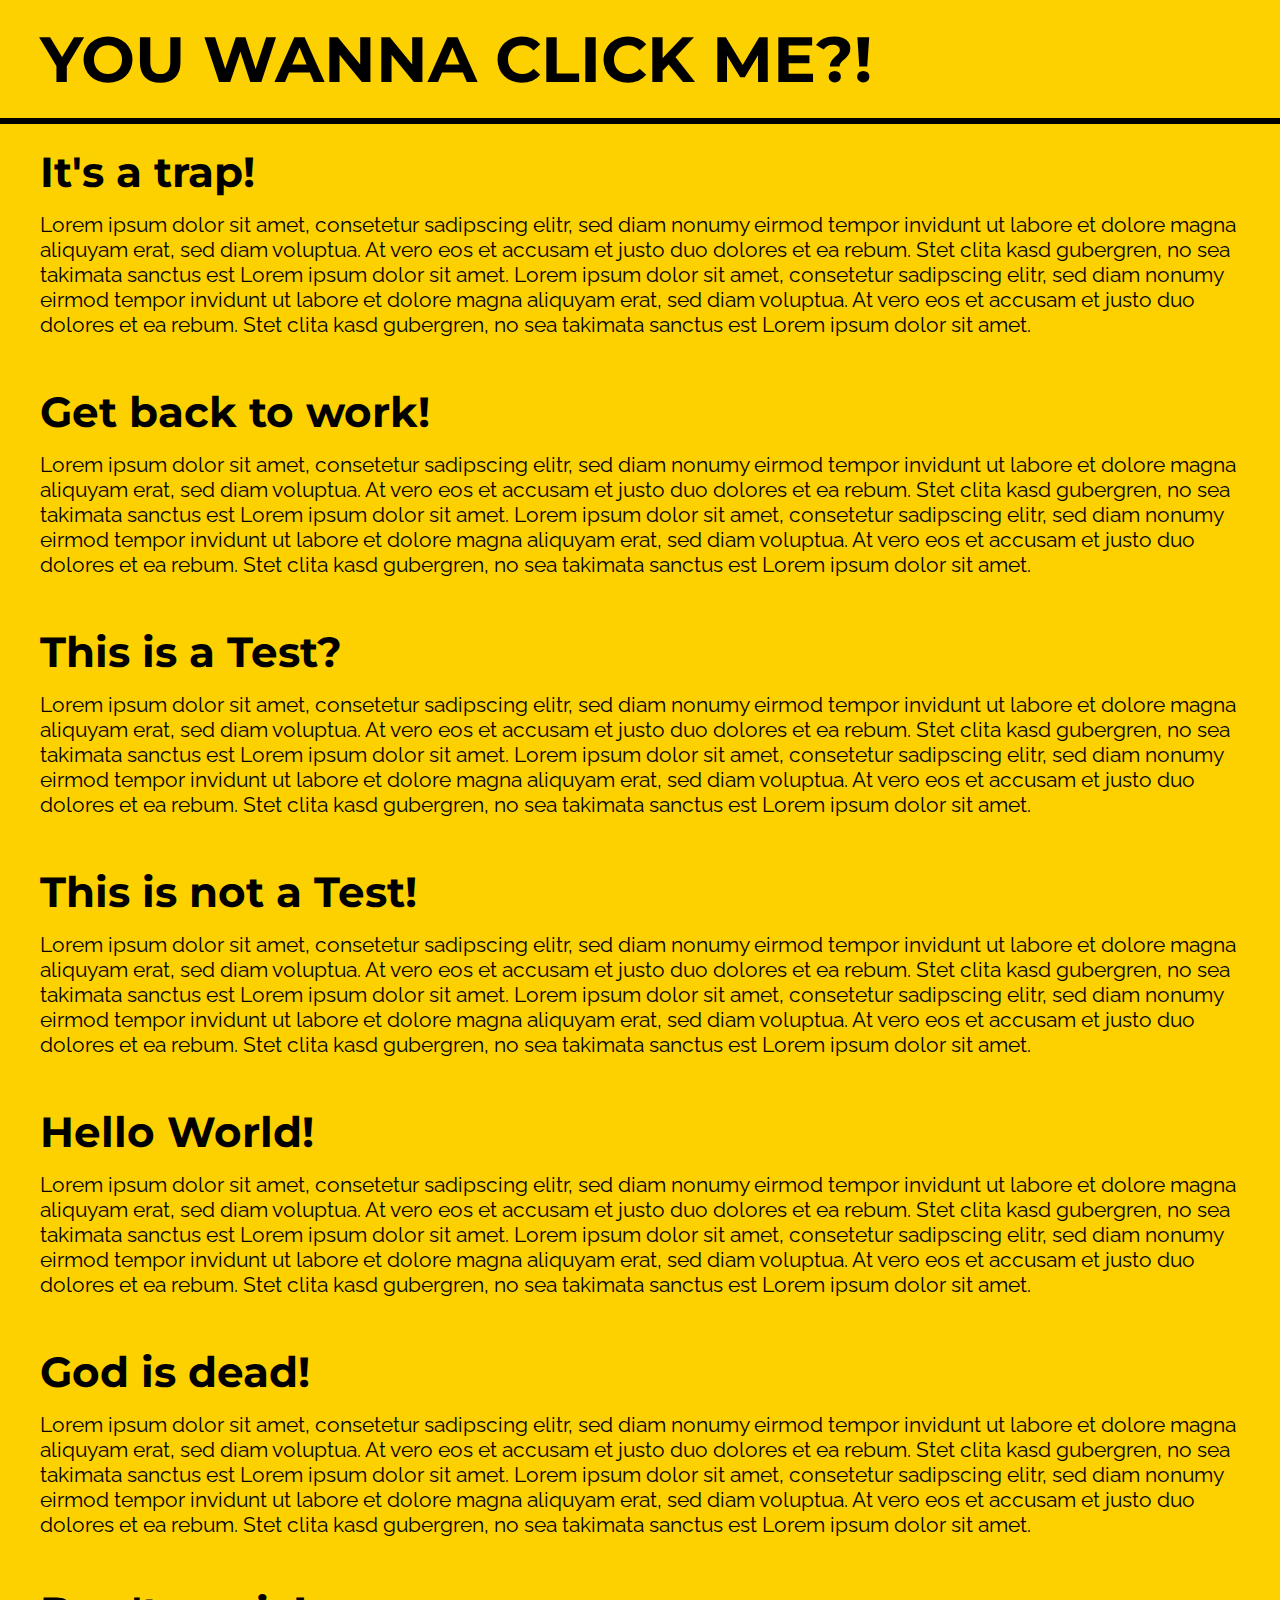
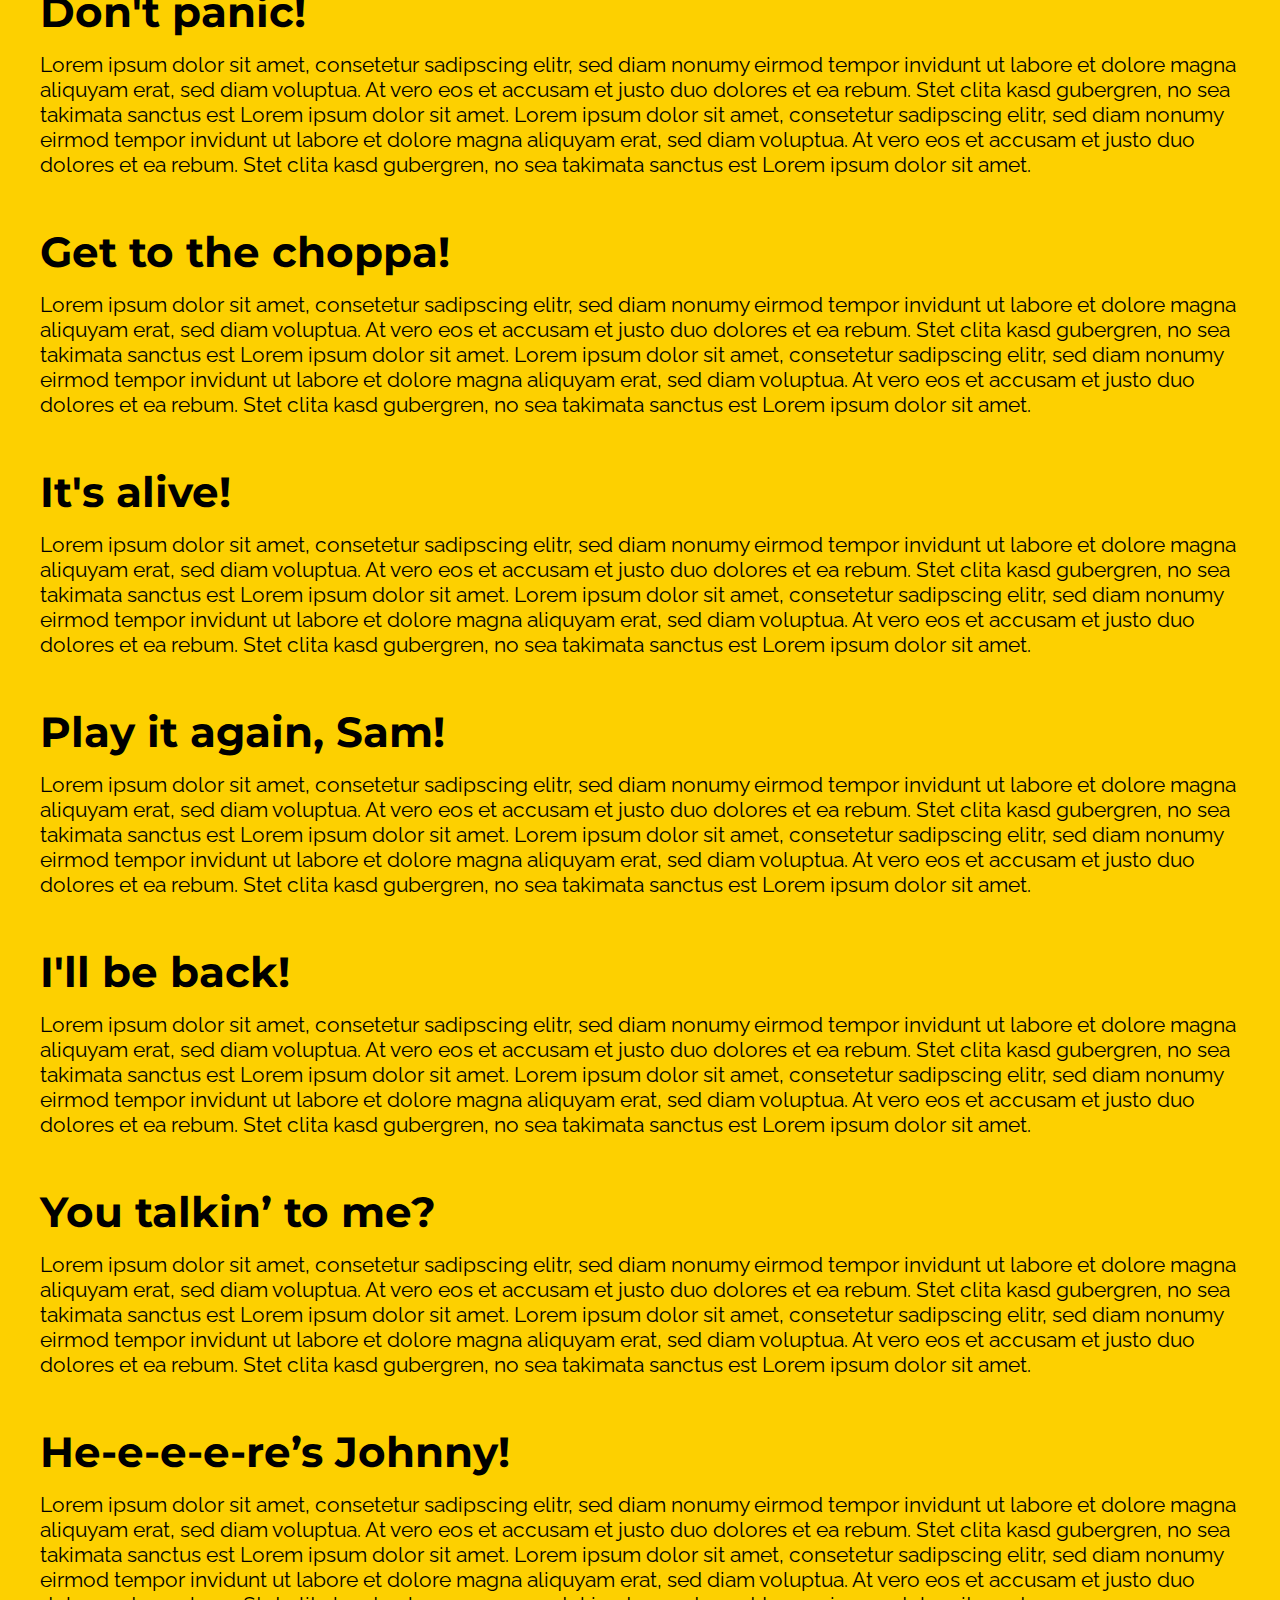
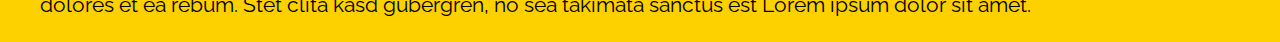
==== scramble_scroll/index.html @ 5d0278be "Initial commit" ====
<!DOCTYPE html>
<html>
<head>
	<title>Scramble Scroll</title>
	<meta http-equiv="Content-Type" content="text/html; charset=utf-8"/>
  <meta name="viewport" content="width=device-width, initial-scale=1.0, user-scalable=no">      
  <meta name="apple-mobile-web-app-capable" content="yes">
	<link rel=stylesheet href="./style.css">
	<script src="./script.js" defer></script>
</head>
<body>
	<header>
		<h1 id="scramble">You wanna click me?!</h1>
	</header>
	<main>
		<!--Loaded by the power of JS-->
	</main>
	<footer>
		<!--Nothing here yet-->
	</footer>
</body>
</html>
---- scramble_scroll/style.css ----
@import url('https://fonts.googleapis.com/css?family=Montserrat:700|Raleway:400');

html, body, * {
  margin: 0;
  padding: 0;
}

html, body {
  height: 100%;
  width: 100%;
  background: #fdd000;
  color: black;
}

header {
	position: fixed;
	width: 100%;
	background: #fdd000;
	top: 0;
	left: 0;
	right: 0;
}

#scramble {
  font-family: 'Montserrat', sans-serif;
  font-weight: 700;
  text-transform: uppercase;
  font-size: 4em;
  white-space: nowrap;
  border-bottom: 6px solid black;
  padding: 20px 40px;
  cursor: pointer;
  user-select: none;
  -o-user-select:none;
  -moz-user-select: none;
  -khtml-user-select: none;
  -webkit-user-select: none;
  transition: all 0.3s ease;
  -webkit-transition: all 0.3s ease;
}

main {
  margin-top: 122px;
}

main div {
	padding: 25px 40px;
	font-family: 'Raleway', sans-serif;
	font-weight: 400;
	font-size: 1.3em;
}

main div h2 {
	font-family: 'Montserrat', sans-serif;
	font-weight: 700;
	font-size: 2em;
	margin-bottom: 15px;
}
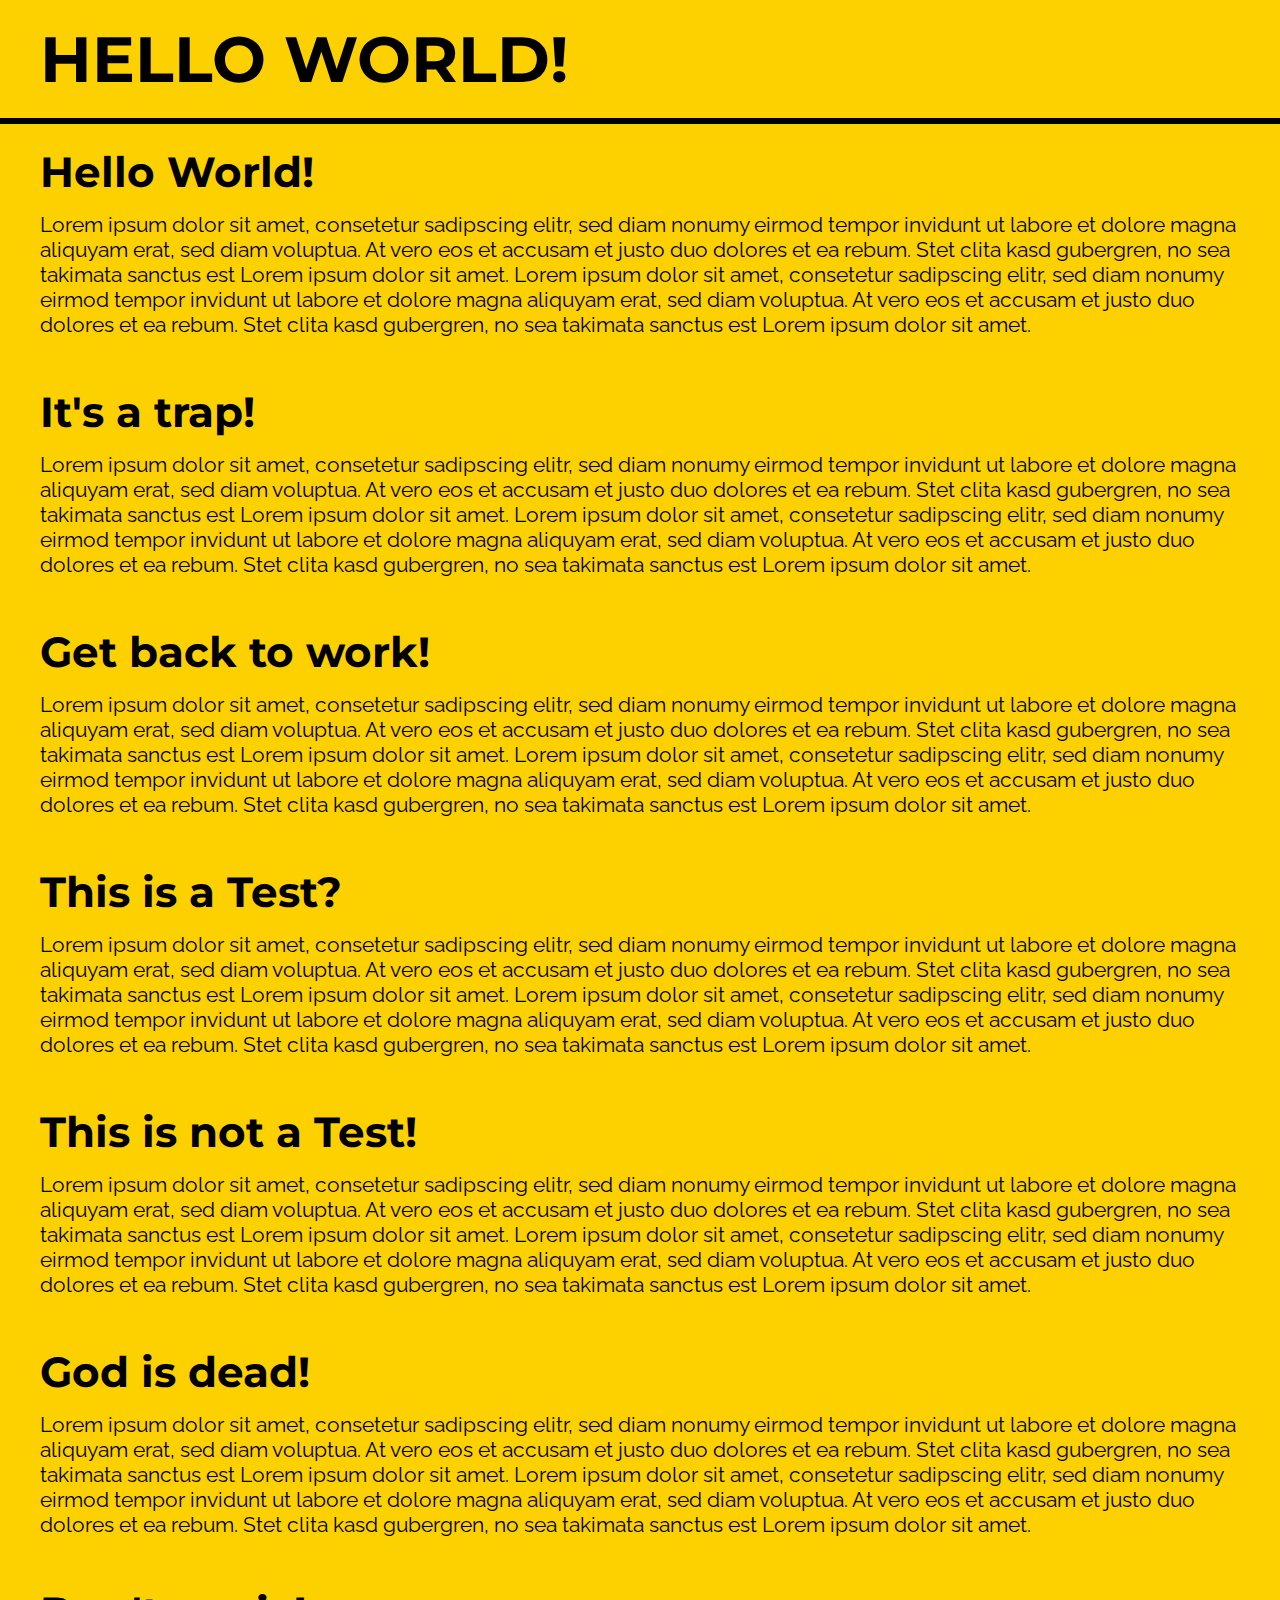
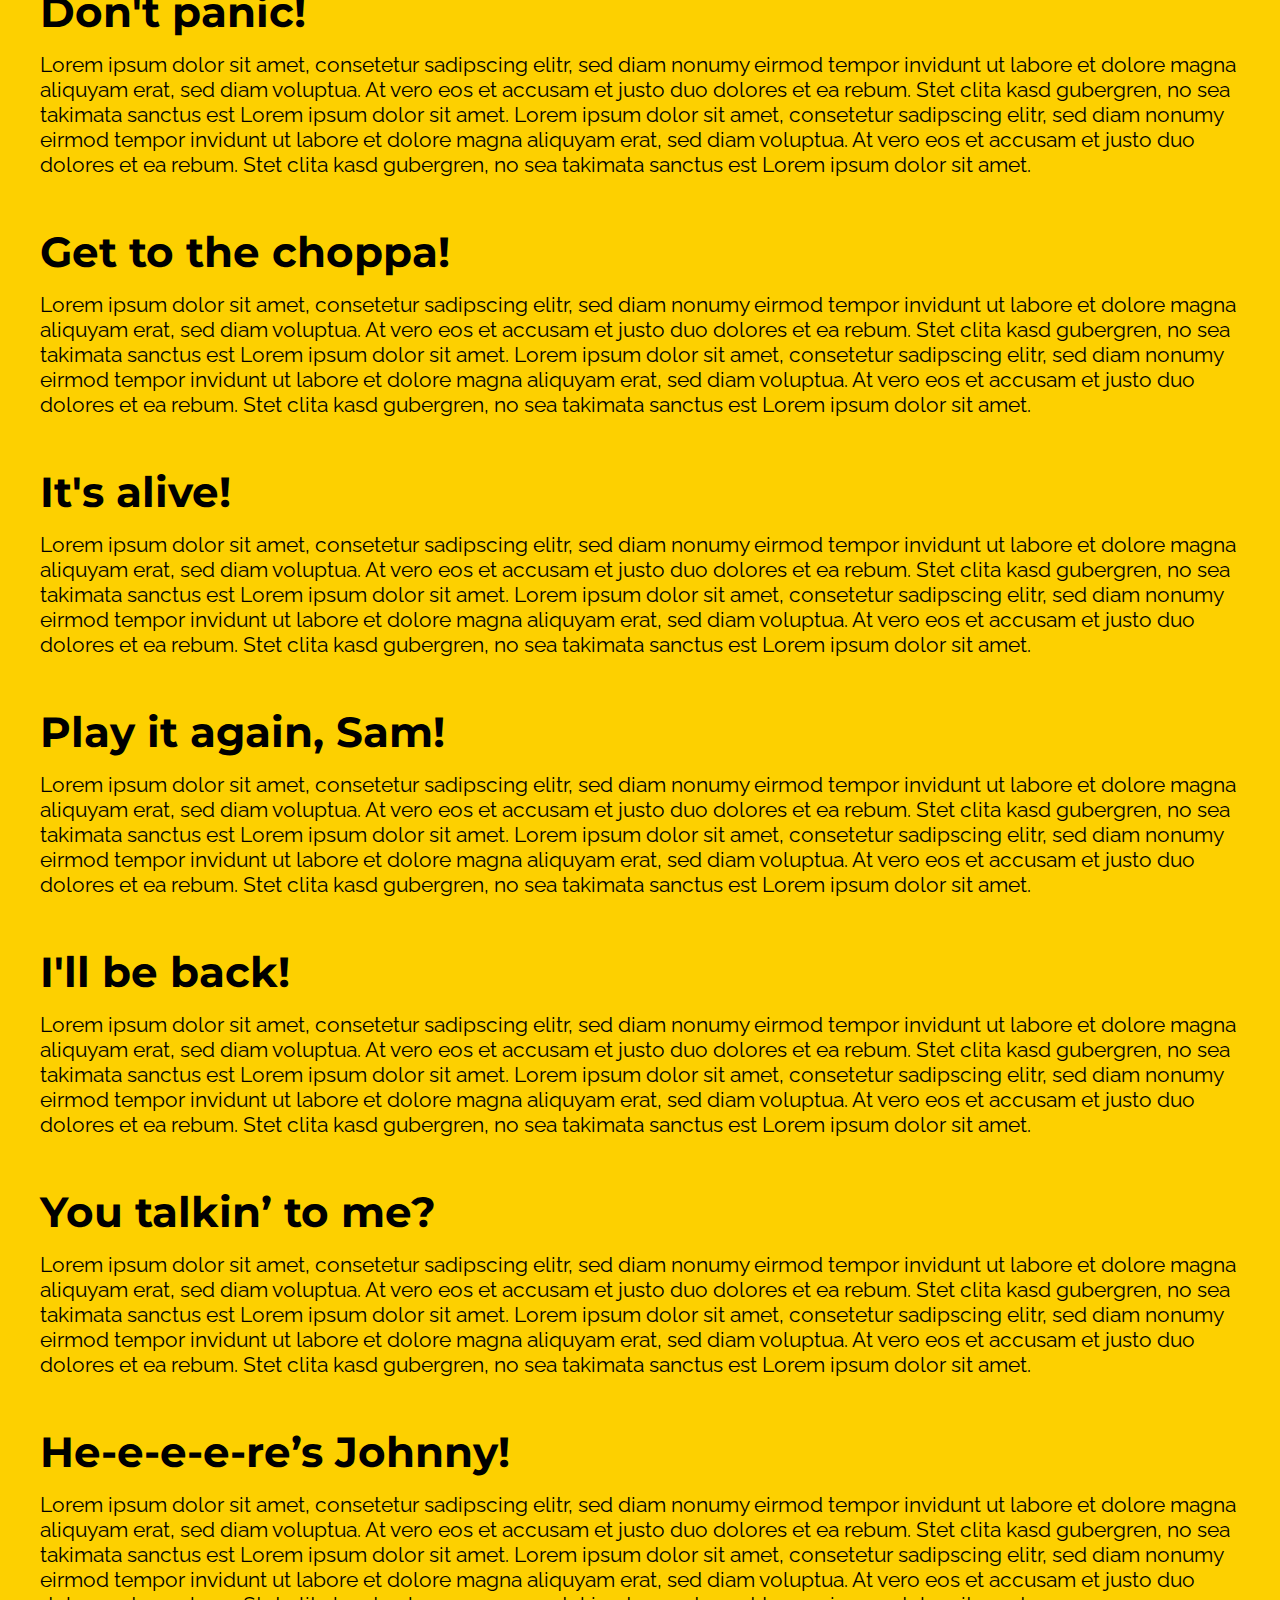
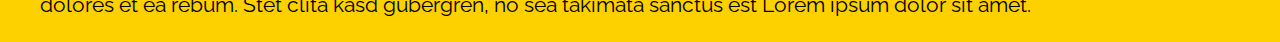
==== commit e522389d: "Header change on scroll is now roughly working, tinkering with the timer might still be required" ====
--- a/scramble_scroll/index.html
+++ b/scramble_scroll/index.html
@@ -10,7 +10,7 @@
 </head>
 <body>
 	<header>
-		<h1 id="scramble">You wanna click me?!</h1>
+		<h1 id="scramble">Hello World!</h1>
 	</header>
 	<main>
 		<!--Loaded by the power of JS-->
